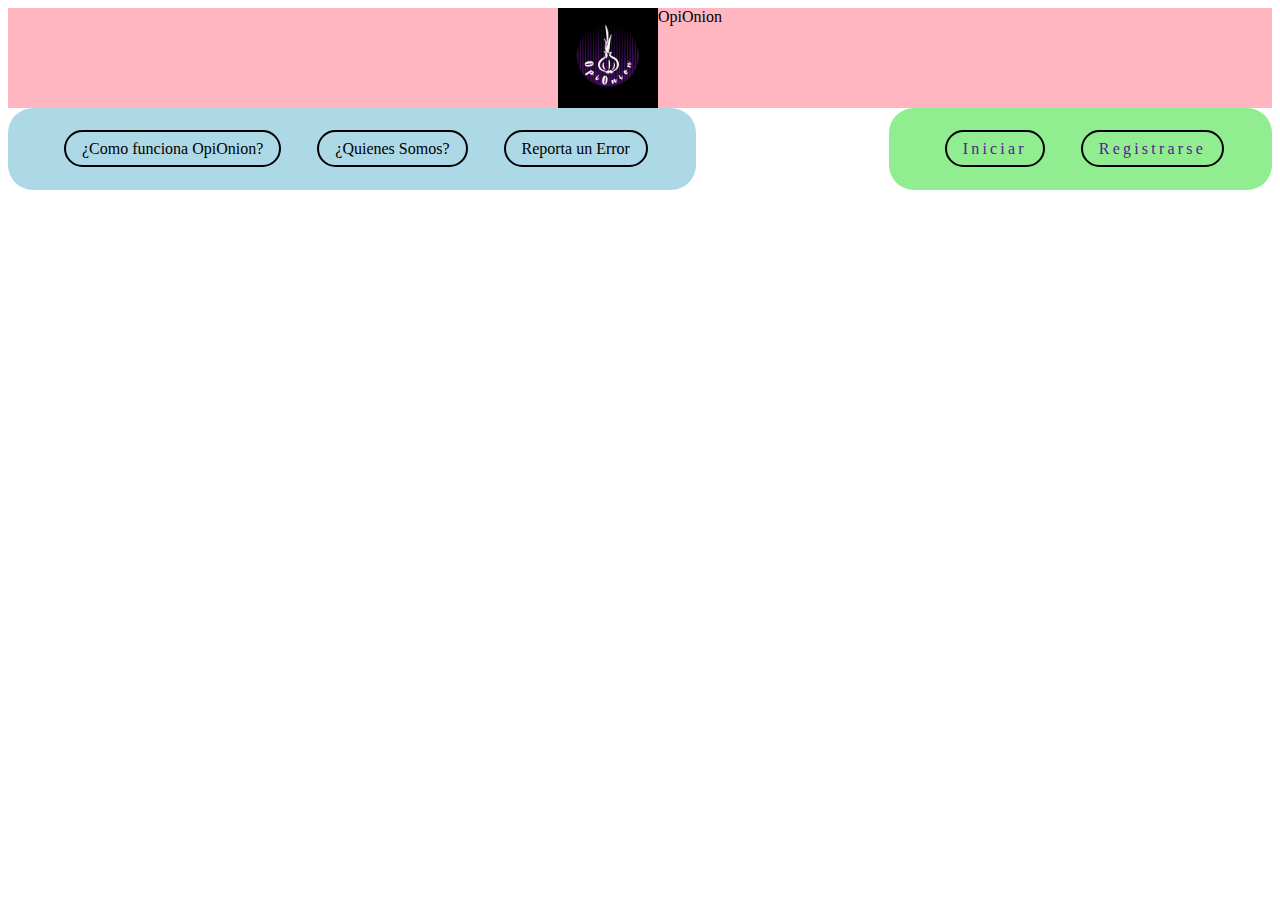
==== index.html @ c7c53cae "v 0.1" ====
<!DOCTYPE html>
<html lang="es">
<head>
	<meta charset="UTF-8">
	<meta name="viewport" content="width=device-width, initial-scale=1.0">
	<link rel="stylesheet" href="style.css">
	<title>OpiOnion</title>
</head>
<body>
	<div class="title-container">
		<img id="minilogo" src="images/logo1.jpeg" alt="">
		<span>OpiOnion</span>
	</div>
	<div class="nav-search">
		<ul>
			<li>¿Como funciona OpiOnion?</li>
			<li>¿Quienes Somos?</li>
			<li>Reporta un Error</li>
		</ul>
	</div>
	<div class="nav-login">
		<ul>
			<li><a href="">Iniciar</a></li>
			<li><a href="">Registrarse</a></li>
		</ul>
	</div>

</body>
</html>
---- style.css ----
#minilogo{
	max-height: 100px;
}
.title-container{
	background: lightpink;
	display: flex;
	justify-content: center;
}
li{
	list-style: none;
	display: inline;
}
a{
	text-decoration:none;
}
.nav-search{
	background:lightblue;
	padding: 1rem;
	float: left;
	border-radius: 25px;
}
.nav-search ul li{
	margin-right: 2rem;
	padding: 0.5rem 1rem;
	border: 2px solid black;
	border-radius: 20px;
	transition: 1s;
}
.nav-search ul li:hover{
	background:black;
	color:white;
	transition: 1s; 
}
.nav-login{
	background:lightgreen;
	padding: 1rem;
	float: right;
	border-radius: 25px;
}
.nav-login ul li{
	letter-spacing: 0.2rem;
	margin-right: 2rem;
	padding: 0.5rem 1rem;
	border: 2px solid black;
	border-radius: 20px;
	transition: 1s;	
}
.nav-login ul li:hover{
	background:black;
	color:white;
	transition: 1s; 
}
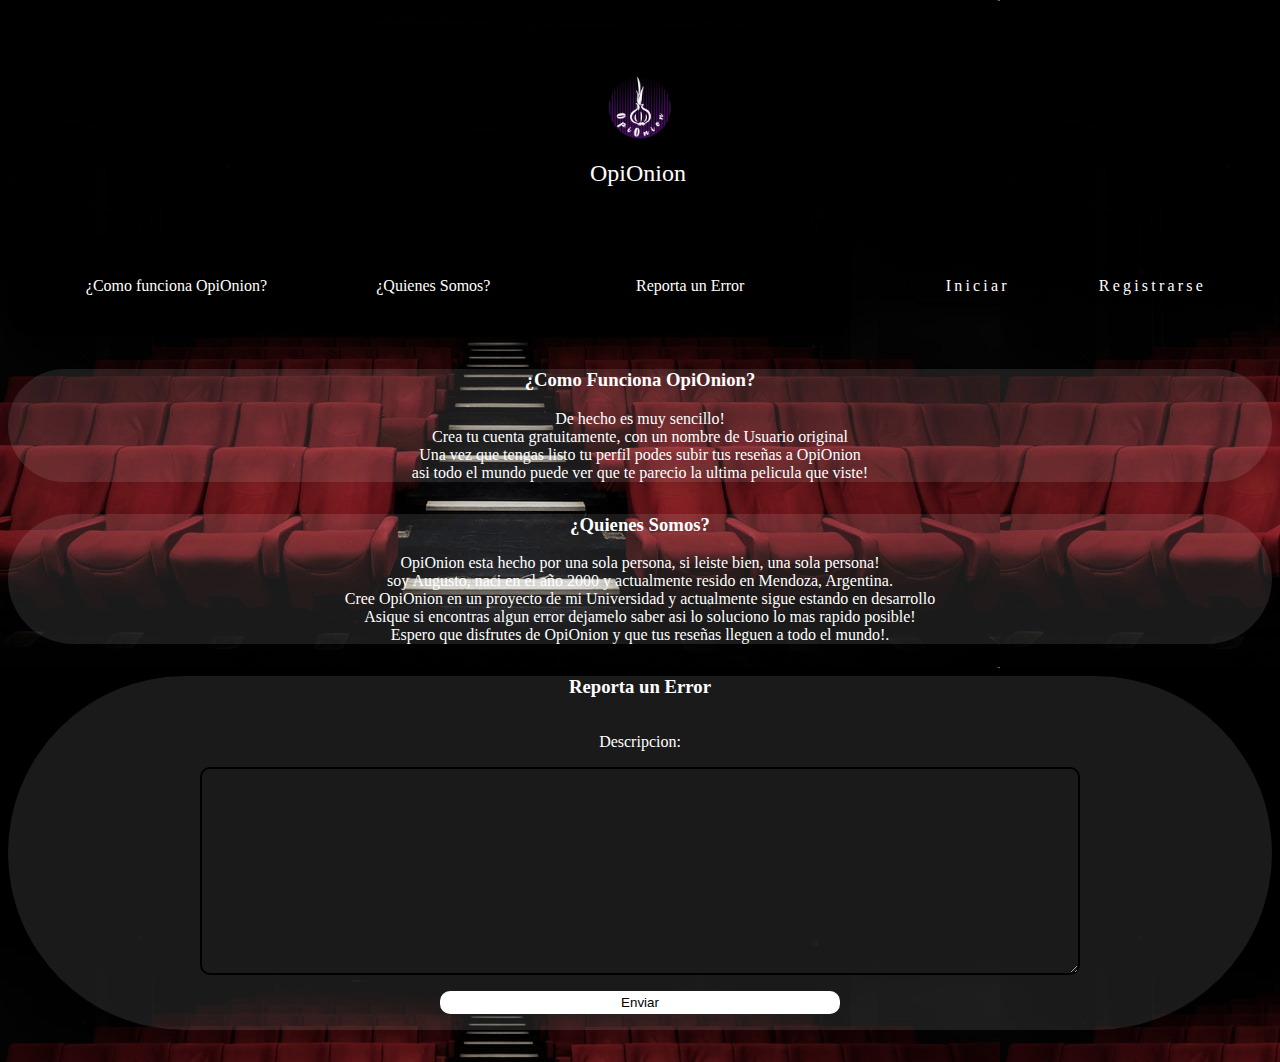
==== commit ca0b45fe: "v0.2" ====
--- a/index.html
+++ b/index.html
@@ -3,27 +3,62 @@
 <head>
 	<meta charset="UTF-8">
 	<meta name="viewport" content="width=device-width, initial-scale=1.0">
+
+	<link href="https://cdn.jsdelivr.net/npm/bootstrap@5.0.0-beta3/dist/css/bootstrap.min.css" rel="stylesheet" integrity="sha384-eOJMYsd53ii+scO/bJGFsiCZc+5NDVN2yr8+0RDqr0Ql0h+rP48ckxlpbzKgwra6" crossorigin="anonymous">
 	<link rel="stylesheet" href="style.css">
 	<title>OpiOnion</title>
 </head>
 <body>
 	<div class="title-container">
-		<img id="minilogo" src="images/logo1.jpeg" alt="">
+		<img id="minilogo" src="images/logo1.jpeg" onclick="location.href = '#';">
 		<span>OpiOnion</span>
 	</div>
-	<div class="nav-search">
-		<ul>
-			<li>¿Como funciona OpiOnion?</li>
-			<li>¿Quienes Somos?</li>
-			<li>Reporta un Error</li>
-		</ul>
+
+	<div class="wrapper">
+		<div class="nav-search">
+			<ul>
+				<li onclick="location.href = '#';">¿Como funciona OpiOnion?</li>
+				<li onclick="location.href = '#';">¿Quienes Somos?</li>
+				<li onclick="location.href = '#';">Reporta un Error</li>
+			</ul>
+		</div>
+		<div class="nav-login">
+			<ul>
+				<li onclick="location.href = '#';">Iniciar</li>
+				<li onclick="location.href = '#';">Registrarse</li>
+			</ul>
+		</div>
 	</div>
-	<div class="nav-login">
-		<ul>
-			<li><a href="">Iniciar</a></li>
-			<li><a href="">Registrarse</a></li>
-		</ul>
+
+	<div class="description zone1-container" id="zone1">
+		<h3>¿Como Funciona OpiOnion? <br></h3>
+		<span>
+			De hecho es muy sencillo! <br>
+			Crea tu cuenta gratuitamente, con un nombre de Usuario original <br>
+			Una vez que tengas listo tu perfil podes subir tus reseñas a OpiOnion <br>
+			asi todo el mundo puede ver que te parecio la ultima pelicula que viste! <br>
+		</span>
 	</div>
+	<div class="description zone2-container" id="zone2">
+		<h3>¿Quienes Somos?</h3>
+		<span>
+			OpiOnion esta hecho por una sola persona, si leiste bien, una sola persona! <br>
+			soy Augusto, naci en el año 2000 y actualmente resido en Mendoza, Argentina. <br>
+			Cree OpiOnion en un proyecto de mi Universidad y actualmente sigue estando en desarrollo <br>
+			Asique si encontras algun error dejamelo saber asi lo soluciono lo mas rapido posible! <br>
+			Espero que disfrutes de OpiOnion y que tus reseñas lleguen a todo el mundo!.
+		</span>
+	</div>
+	<div class="description zone3-container" id="zone3">
+		<h3>Reporta un Error</h3>
+		<form action="" class="form-error">
+			<label for="error">Descripcion: </label>
+			<textarea id="error"></textarea>
+			<input type="submit" id="btn-enviar"value="Enviar">
+		</form>
+
+	</div>
+
 
 </body>
 </html>--- a/style.css
+++ b/style.css
@@ -1,52 +1,139 @@
+@font-face{
+	font-family: robotoregular;
+	src:url(./fonts/RobotoMono-Regular.ttf);
+}
+*{
+	scroll-behavior: smooth;
+	text-decoration: none;
+}
+body{
+	font-family: robotoregular;
+	background-image: url("images/back1.jfif")
+}
+
+/* Header Logo & Title */
 #minilogo{
 	max-height: 100px;
+	cursor: pointer;
 }
 .title-container{
-	background: lightpink;
-	display: flex;
+	background: black;
+	color:white;
+	display: grid;
 	justify-content: center;
+	position: sticky;
+	top:10px;
+	padding: 50px 0px;
+	clip-path: circle(100px);
 }
+.title-container span{
+	font-size: 1.5rem;
+	text-align: justify;
+}
+
+
+
 li{
 	list-style: none;
 	display: inline;
 }
-a{
-	text-decoration:none;
-}
 .nav-search{
-	background:lightblue;
+	background:rgba(0,0,0,0.8);
 	padding: 1rem;
 	float: left;
 	border-radius: 25px;
 }
 .nav-search ul li{
+	color:white;
+	text-align: center;
 	margin-right: 2rem;
 	padding: 0.5rem 1rem;
 	border: 2px solid black;
 	border-radius: 20px;
 	transition: 1s;
+	cursor: pointer;
+}
+.nav-search ul{
+	display: grid;
+	grid-template-columns: 1fr 1fr 1fr;
 }
 .nav-search ul li:hover{
-	background:black;
-	color:white;
+	background:white;
+	color:black;
 	transition: 1s; 
 }
 .nav-login{
-	background:lightgreen;
 	padding: 1rem;
 	float: right;
 	border-radius: 25px;
 }
 .nav-login ul li{
+	color:white;
 	letter-spacing: 0.2rem;
+	text-align: center;
 	margin-right: 2rem;
 	padding: 0.5rem 1rem;
 	border: 2px solid black;
 	border-radius: 20px;
 	transition: 1s;	
+	cursor: pointer;
+}
+.nav-login ul{
+	display: grid;
+	grid-template-columns: 1fr 1fr;
 }
 .nav-login ul li:hover{
-	background:black;
-	color:white;
+	background:white;
+	color:black;
 	transition: 1s; 
 }
+.wrapper{
+	display: grid;
+	grid-template-columns: 2fr 1fr;
+}
+
+
+
+/* Description Zones */
+.description{
+	color:white;
+	margin-bottom: 0.5rem;
+	text-align: center;
+	margin: 2rem 0;
+	background: rgba(255,255,255,0.1);
+	border-radius: 200px;
+}
+.description h3{
+	text-align: center;
+}
+.form-error{
+	display: grid;
+	grid-template-columns: repeat(3, 1fr);
+	text-align: center;
+	margin: 1rem 2rem;
+	padding: 1rem 0;
+}
+.form-error label{
+	margin-bottom: 1rem;
+	grid-column: span 3;
+}
+.form-error #error{
+	grid-column: span 3;
+	margin:0 10rem;
+	height: 200px;
+	background: none;
+	border:2px solid black;
+	border-radius: 10px;
+}
+#error:focus{
+	outline:none;
+	border:2px solid white;
+}
+.form-error #btn-enviar{
+	grid-column: 2/3;
+	margin-top: 1rem;
+	background: white;
+	color: black;
+	border: 3px solid white;
+	border-radius: 10px;
+}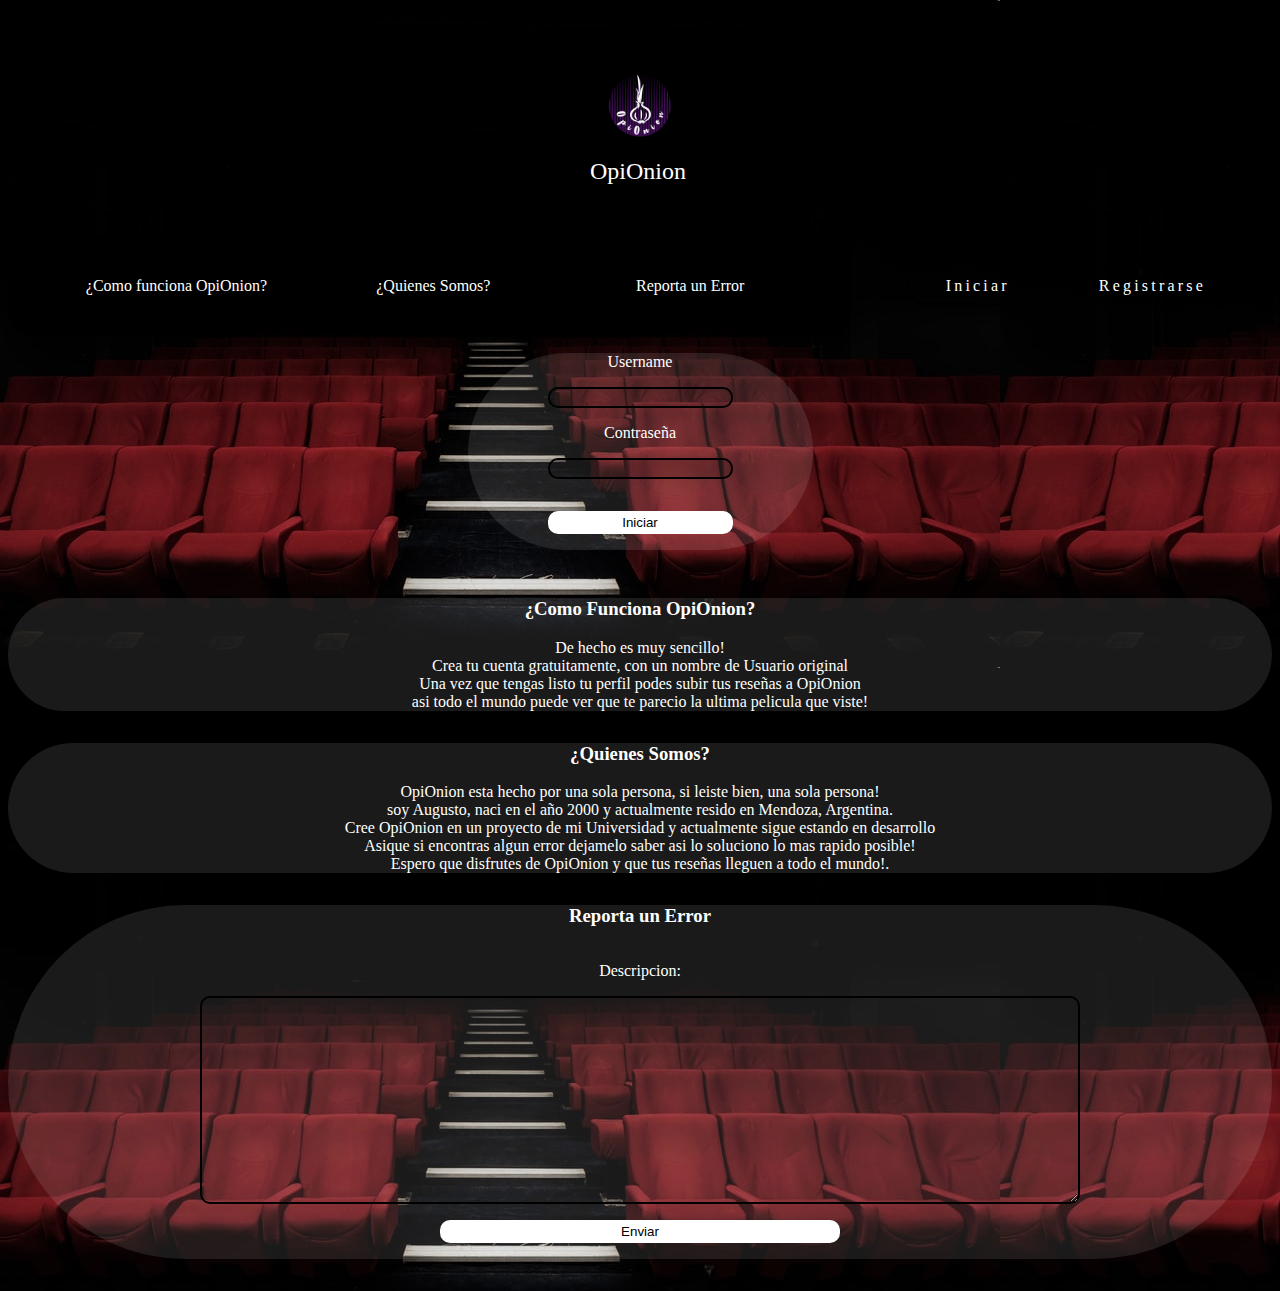
==== commit b9d43b16: "v0.3" ====
--- a/index.html
+++ b/index.html
@@ -17,16 +17,42 @@
 	<div class="wrapper">
 		<div class="nav-search">
 			<ul>
-				<li onclick="location.href = '#';">¿Como funciona OpiOnion?</li>
-				<li onclick="location.href = '#';">¿Quienes Somos?</li>
-				<li onclick="location.href = '#';">Reporta un Error</li>
+				<li onclick="location.href = '#zone1';">¿Como funciona OpiOnion?</li>
+				<li onclick="location.href = '#zone2';">¿Quienes Somos?</li>
+				<li onclick="location.href = '#zone3';">Reporta un Error</li>
 			</ul>
 		</div>
 		<div class="nav-login">
 			<ul>
-				<li onclick="location.href = '#';">Iniciar</li>
-				<li onclick="location.href = '#';">Registrarse</li>
+				<li id="btn-login">Iniciar</li>
+				<li id="btn-register">Registrarse</li>
 			</ul>
+		</div>
+	</div>
+
+	<div class="principal-container">
+		<div class="login-container" id="login-container">
+			<form action="">
+				<label for="username">Username</label>
+				<input type="text" id="username">
+				<label for="password">Contraseña</label>
+				<input type="password" id="password">
+				<input type="submit" value="Iniciar" id="btn-login-send">
+			</form>
+		</div>
+		<div class="register-container" id="register-container">
+			<form action="">
+				<label for="username">Username</label>
+				<input type="text" id="username">
+				<label for="email">E-mail</label>
+				<input type="text" id="email">
+				<label for="password">Contraseña</label>
+				<input type="password" id="password">
+				<label for="password-repeat">Repetir Contraseña</label>
+				<input type="password" id="password-repeat">
+				<input type="submit" value="Crear Cuenta" id="btn-register-send">
+			</form>
+
 		</div>
 	</div>
 
@@ -59,6 +85,7 @@
 
 	</div>
 
-
+	<script src="https://cdn.jsdelivr.net/npm/bootstrap@5.0.0-beta3/dist/js/bootstrap.bundle.min.js" integrity="sha384-JEW9xMcG8R+pH31jmWH6WWP0WintQrMb4s7ZOdauHnUtxwoG2vI5DkLtS3qm9Ekf" crossorigin="anonymous"></script>
+	<script src="script.js"></script>
 </body>
 </html>--- a/style.css
+++ b/style.css
@@ -21,7 +21,6 @@
 	color:white;
 	display: grid;
 	justify-content: center;
-	position: sticky;
 	top:10px;
 	padding: 50px 0px;
 	clip-path: circle(100px);
@@ -93,6 +92,57 @@
 }
 
 
+/* Login & Registration Zone */
+.principal-container{
+
+}
+.login-container{
+	display: flex;
+	justify-content: center;
+	text-align: center;
+	padding: 1rem;
+
+} 
+.login-container form{
+	background: rgba(255,255,255,0.1);
+	color: white;
+	border-radius: 200px;
+	display: flex;
+	flex-direction: column;	
+}
+.login-container form input{
+	margin: 1rem 5rem;
+}
+.register-container{
+	display: none;
+	justify-content: center;
+	text-align: center;
+	padding: 1rem;
+
+}
+.register-container form{
+	background: rgba(255,255,255,0.1);
+	color: white;
+	border-radius: 200px;
+	display: flex;
+	flex-direction: column;	
+}
+.register-container form input{
+	margin: 1rem 10rem;
+}
+.principal-container input{
+	background: rgba(0,0,0,0.1);
+	color:white;
+	border:2px solid black;
+	border-radius: 10px;
+	outline: none;
+}
+#btn-login-send , #btn-register-send{
+	background: white;
+	color: black;
+	border: 3px solid white;
+	border-radius: 10px;
+}
 
 /* Description Zones */
 .description{
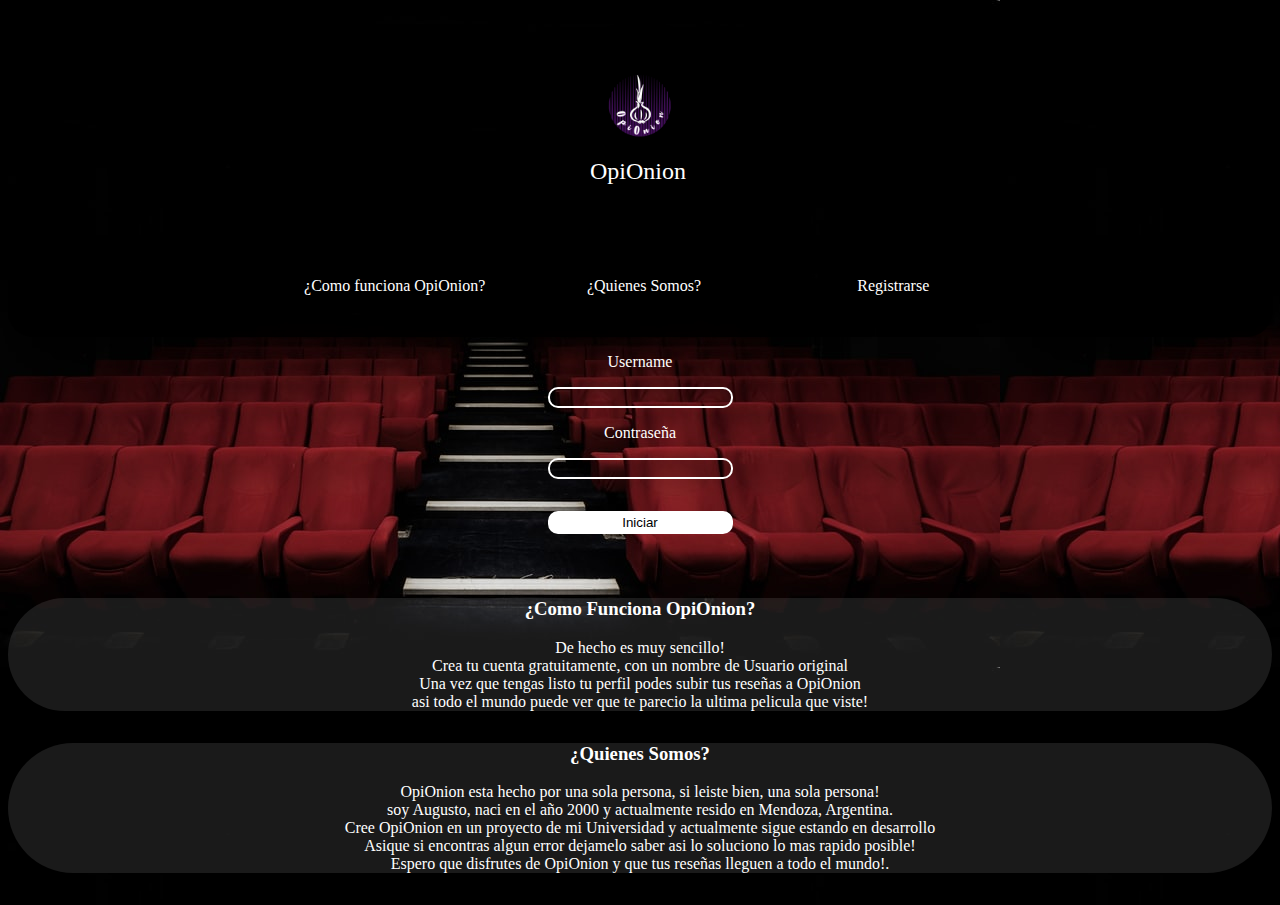
==== commit 0418b8ea: "v0.5" ====
--- a/index.html
+++ b/index.html
@@ -14,21 +14,14 @@
 		<span>OpiOnion</span>
 	</div>
 
-	<div class="wrapper">
 		<div class="nav-search">
 			<ul>
 				<li onclick="location.href = '#zone1';">¿Como funciona OpiOnion?</li>
 				<li onclick="location.href = '#zone2';">¿Quienes Somos?</li>
-				<li onclick="location.href = '#zone3';">Reporta un Error</li>
-			</ul>
-		</div>
-		<div class="nav-login">
-			<ul>
 				<li id="btn-login">Iniciar</li>
 				<li id="btn-register">Registrarse</li>
 			</ul>
 		</div>
-	</div>
 
 	<div class="principal-container">
 		<div class="login-container" id="login-container">
@@ -75,15 +68,6 @@
 			Espero que disfrutes de OpiOnion y que tus reseñas lleguen a todo el mundo!.
 		</span>
 	</div>
-	<div class="description zone3-container" id="zone3">
-		<h3>Reporta un Error</h3>
-		<form action="" class="form-error">
-			<label for="error">Descripcion: </label>
-			<textarea id="error"></textarea>
-			<input type="submit" id="btn-enviar"value="Enviar">
-		</form>
-
-	</div>
 
 	<script src="https://cdn.jsdelivr.net/npm/bootstrap@5.0.0-beta3/dist/js/bootstrap.bundle.min.js" integrity="sha384-JEW9xMcG8R+pH31jmWH6WWP0WintQrMb4s7ZOdauHnUtxwoG2vI5DkLtS3qm9Ekf" crossorigin="anonymous"></script>
 	<script src="script.js"></script>
--- a/style.css
+++ b/style.css
@@ -8,7 +8,7 @@
 }
 body{
 	font-family: robotoregular;
-	background-image: url("images/back1.jfif")
+	background-image: url("images/back1.jfif");
 }
 
 /* Header Logo & Title */
@@ -39,8 +39,9 @@
 .nav-search{
 	background:rgba(0,0,0,0.8);
 	padding: 1rem;
-	float: left;
 	border-radius: 25px;
+	display: flex;
+	justify-content: center;
 }
 .nav-search ul li{
 	color:white;
@@ -54,41 +55,18 @@
 }
 .nav-search ul{
 	display: grid;
-	grid-template-columns: 1fr 1fr 1fr;
+	grid-template-columns: repeat(3, 1fr);
 }
 .nav-search ul li:hover{
 	background:white;
 	color:black;
 	transition: 1s; 
 }
-.nav-login{
-	padding: 1rem;
-	float: right;
-	border-radius: 25px;
+#btn-login{
+	display:none;
 }
-.nav-login ul li{
-	color:white;
-	letter-spacing: 0.2rem;
-	text-align: center;
-	margin-right: 2rem;
-	padding: 0.5rem 1rem;
-	border: 2px solid black;
-	border-radius: 20px;
-	transition: 1s;	
-	cursor: pointer;
-}
-.nav-login ul{
-	display: grid;
-	grid-template-columns: 1fr 1fr;
-}
-.nav-login ul li:hover{
-	background:white;
-	color:black;
-	transition: 1s; 
-}
-.wrapper{
-	display: grid;
-	grid-template-columns: 2fr 1fr;
+#btn-register{
+	display: block;
 }
 
 
@@ -104,9 +82,7 @@
 
 } 
 .login-container form{
-	background: rgba(255,255,255,0.1);
 	color: white;
-	border-radius: 200px;
 	display: flex;
 	flex-direction: column;	
 }
@@ -121,9 +97,7 @@
 
 }
 .register-container form{
-	background: rgba(255,255,255,0.1);
 	color: white;
-	border-radius: 200px;
 	display: flex;
 	flex-direction: column;	
 }
@@ -133,7 +107,7 @@
 .principal-container input{
 	background: rgba(0,0,0,0.1);
 	color:white;
-	border:2px solid black;
+	border:2px solid white;
 	border-radius: 10px;
 	outline: none;
 }
